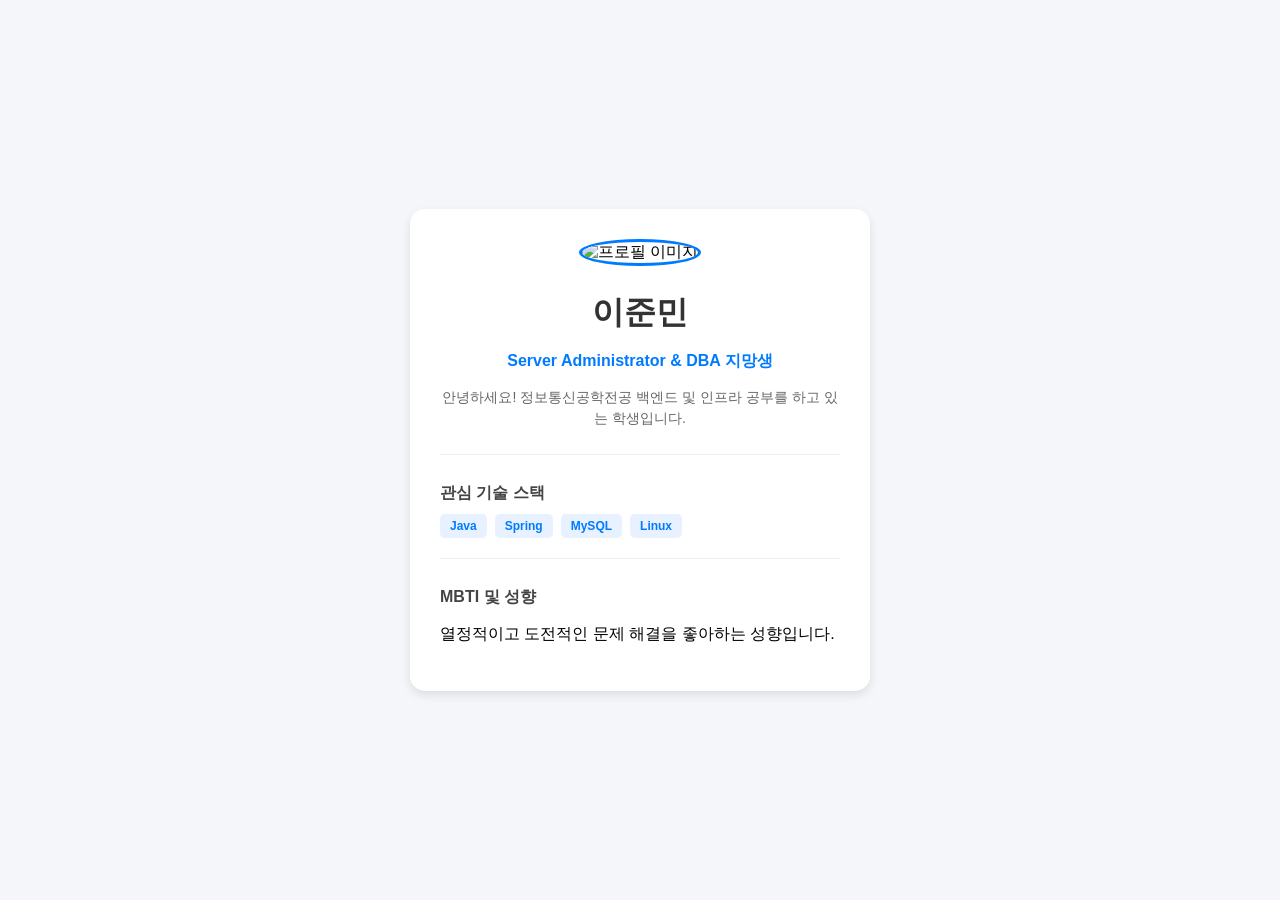
==== OneDrive/바탕 화면/fullstack2 intro/index.html @ c08180b7 "[feat] #1 자기소개 레이아웃 및 뼈대 작성" ====
<!DOCTYPE html>
<html lang="ko">
<head>
    <meta charset="UTF-8">
    <meta name="viewport" content="width=device-width, initial-scale=1.0">
    <title>나의 자기소개 페이지</title>
    <link rel="stylesheet" href="style.css">
</head>
<body>
    <div class="profile-card">
        <div class="profile-img">
            <img src="https://via.placeholder.com/150" alt="프로필 이미지">
        </div>
        
        <div class="profile-info">
            <h1>이준민</h1>
            <p class="role">Server Administrator & DBA 지망생</p>
            <p class="bio">안녕하세요! 정보통신공학전공 백엔드 및 인프라 공부를 하고 있는 학생입니다.</p>
        </div>

        <div class="section">
            <h2>관심 기술 스택</h2>
            <div class="tags">
                <span>Java</span>
                <span>Spring</span>
                <span>MySQL</span>
                <span>Linux</span>
            </div>
        </div>

        <div class="section">
            <h2>MBTI 및 성향</h2>
            <p>열정적이고 도전적인 문제 해결을 좋아하는 성향입니다.</p>
        </div>
    </div>
</body>
</html>
---- OneDrive/바탕 화면/fullstack2 intro/style.css ----
body {
    font-family: 'Apple SD Gothic Neo', 'Malgun Gothic', sans-serif;
    background-color: #f4f6f9;
    margin: 0;
    display: flex;
    justify-content: center;
    align-items: center;
    height: 100vh;
}

.profile-card {
    background-color: #ffffff;
    width: 400px;
    padding: 30px;
    border-radius: 15px;
    box-shadow: 0 4px 10px rgba(0, 0, 0, 0.1);
    text-align: center;
}

.profile-img img {
    width: 120px;
    height: 120px;
    border-radius: 50%;
    object-fit: cover;
    margin-bottom: 15px;
    border: 3px solid #007bff;
}

.profile-info h1 {
    margin: 10px 0 5px 0;
    color: #333;
}

.profile-info .role {
    color: #007bff;
    font-weight: bold;
    margin-bottom: 15px;
}

.profile-info .bio {
    color: #666;
    font-size: 14px;
    line-height: 1.5;
    margin-bottom: 25px;
}

.section {
    text-align: left;
    margin-top: 20px;
    border-top: 1px solid #eee;
    padding-top: 15px;
}

.section h2 {
    font-size: 16px;
    color: #444;
    margin-bottom: 10px;
}

.tags {
    display: flex;
    flex-wrap: wrap;
    gap: 8px;
}

.tags span {
    background-color: #e7f1ff;
    color: #007bff;
    padding: 5px 10px;
    border-radius: 5px;
    font-size: 12px;
    font-weight: bold;
}
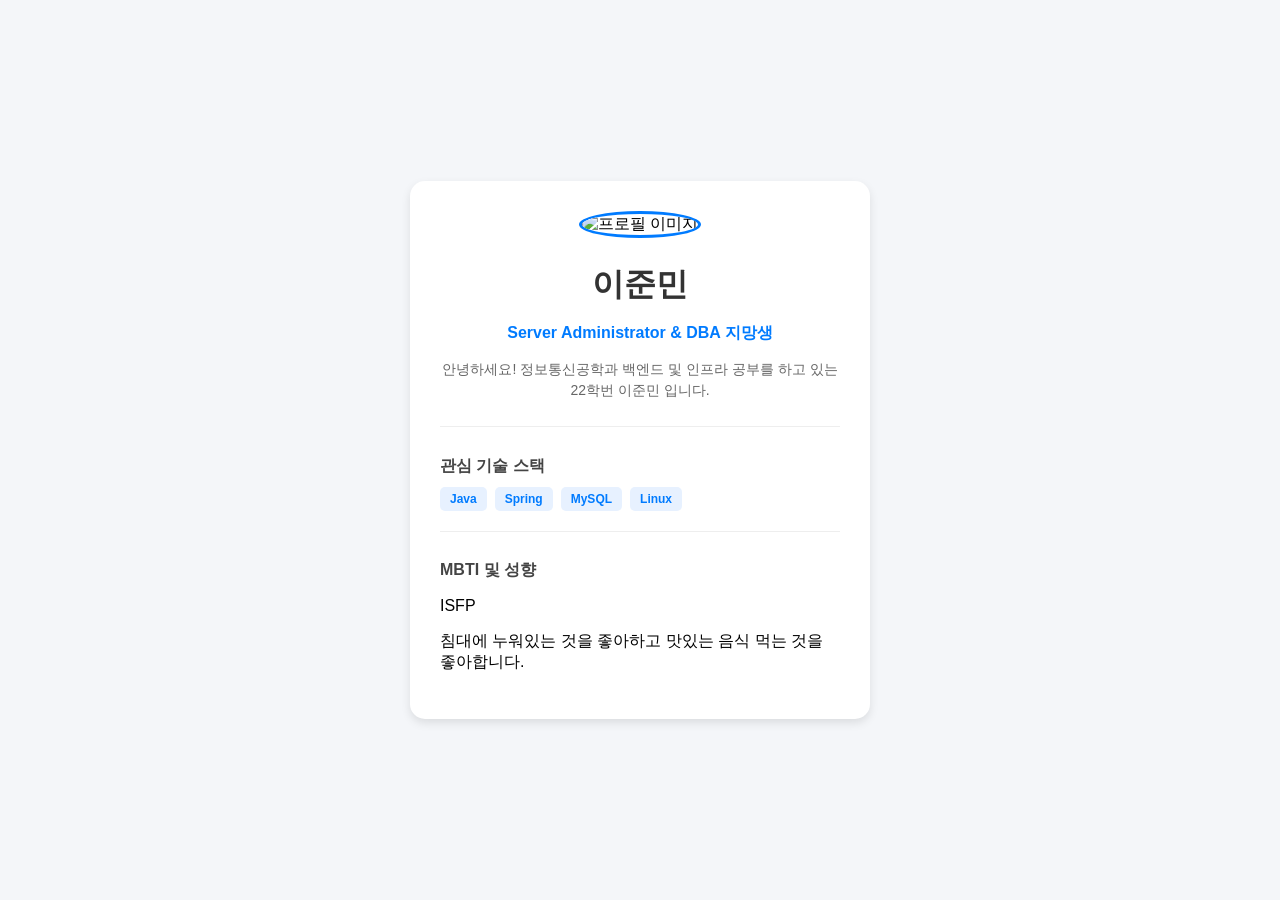
==== commit 611259ba: "Update index.html" ====
--- a/OneDrive/바탕 화면/fullstack2 intro/index.html
+++ b/OneDrive/바탕 화면/fullstack2 intro/index.html
@@ -15,7 +15,7 @@
         <div class="profile-info">
             <h1>이준민</h1>
             <p class="role">Server Administrator & DBA 지망생</p>
-            <p class="bio">안녕하세요! 정보통신공학전공 백엔드 및 인프라 공부를 하고 있는 학생입니다.</p>
+            <p class="bio">안녕하세요! 정보통신공학과 백엔드 및 인프라 공부를 하고 있는 22학번 이준민 입니다.</p>
         </div>
 
         <div class="section">
@@ -30,8 +30,9 @@
 
         <div class="section">
             <h2>MBTI 및 성향</h2>
-            <p>열정적이고 도전적인 문제 해결을 좋아하는 성향입니다.</p>
+            <p>ISFP</p>
+            <p>침대에 누워있는 것을 좋아하고 맛있는 음식 먹는 것을 좋아합니다.</p>
         </div>
     </div>
 </body>
-</html>+</html>
